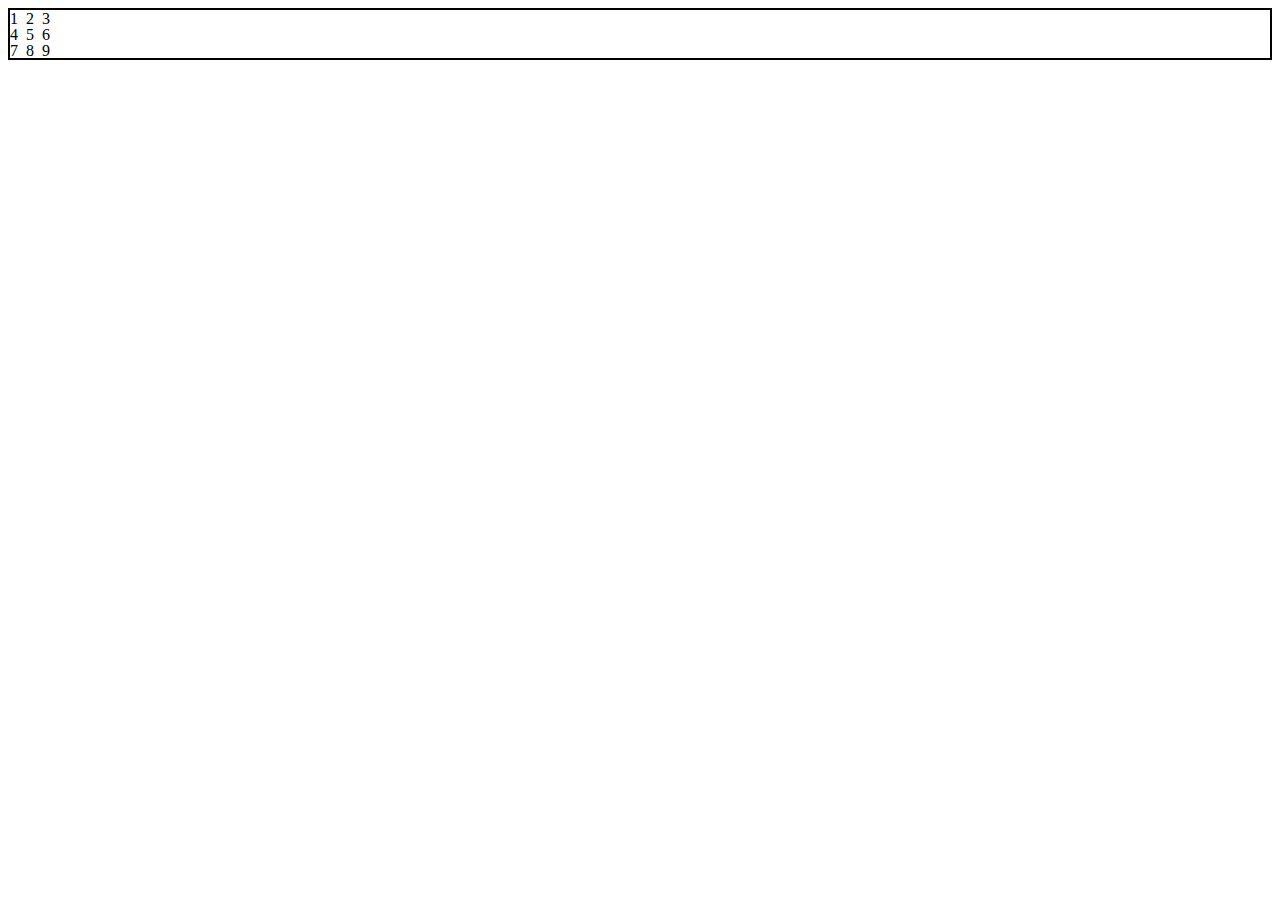
==== index.html @ ad8ee5bc "Project 1 TTT" ====
<!DOCTYPE html>
<html lang="en">
<head>

    <meta charset="UTF-8">
    <meta http-equiv="X-UA-Compatible" content="IE=edge">
    <meta name="viewport" content="width=device-width, initial-scale=1.0">
    <title>Document</title>
</head>
<!-- <link rel="stylesheet" href="style.css"> -->
<style>
.gridwrapper {
    display: grid;
    grid-template-columns: 1pc 1pc 1pc;
    grid-template-rows: 1pc 1pc 1pc;
    border: 2px solid black

}


</style>
<body>
    <div class = "gridwrapper">
        <div class = ""
        <div>1</div>
        <div>2</div>
        <div>3</div>
        <div>4</div>
        <div>5</div>
        <div>6</div>
        <div>7</div>
        <div>8</div>
        <div>9</div>
    </div>
</body>
<script src="app.js"></script>
</html>
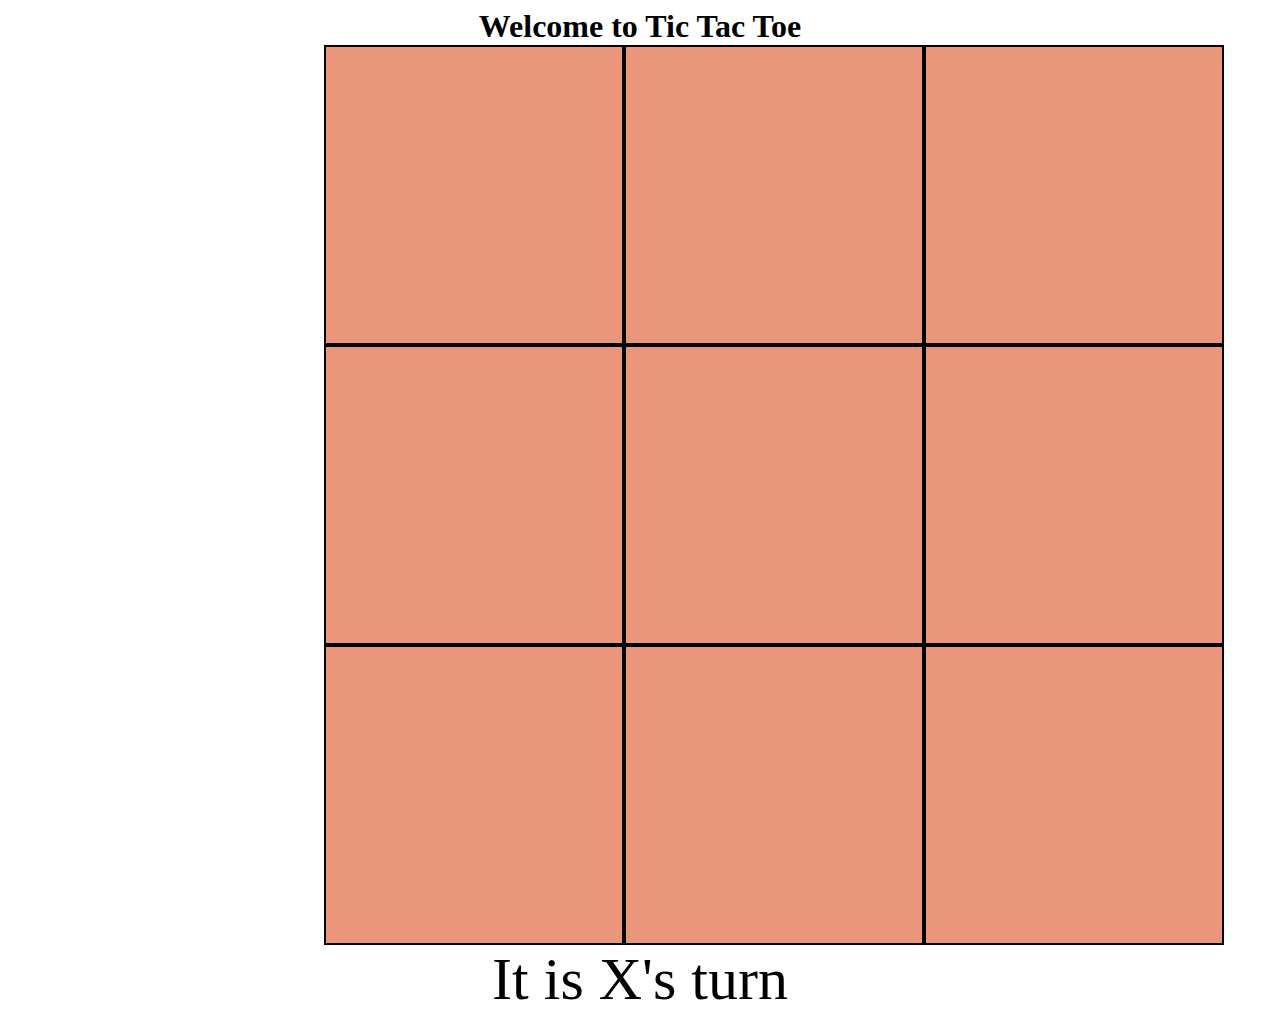
==== commit 516e7962: "Found win and draw condition but need to finish game once won" ====
--- a/index.html
+++ b/index.html
@@ -9,28 +9,92 @@
 </head>
 <!-- <link rel="stylesheet" href="style.css"> -->
 <style>
+
+* {
+    box-sizing: border-box;
+}
+
+h1, h2, h3, h4{
+    margin: 0;
+    padding: 0;
+}
+
+.header {
+    margin-top: 400px;
+}
+
+h1 {
+    text-align: center;
+}
+
 .gridwrapper {
+    width: 50%;
+    margin: 0 auto;
+}
+
+.boardwrapper {
     display: grid;
-    grid-template-columns: 1pc 1pc 1pc;
-    grid-template-rows: 1pc 1pc 1pc;
-    border: 2px solid black
+    grid-template-columns: auto auto auto;
+    grid-template-rows: auto auto auto;
+}
 
+.button {
+    background-color: darksalmon;
+    height: 300px;
+    width: 300px;
+    border: 2px solid black;
+    text-align: center;
+    font-size: 250px;
+}
+
+.input {
+    font-size: 30px;
+    text-align: center;
+}
+
+.turnbanner {
+    text-align: center;
+    font-size: 60px;
+}
+
+.xturn {
+    background-color: red;
+    height: 300px;
+    width: 300px;
+    border: 2px solid black;
+    text-align: center;
+    font-size: 250px;
 }
 
 
+.oturn {
+    background-color: green;
+    height: 300px;
+    width: 300px;
+    border: 2px solid black;
+    text-align: center;
+    font-size: 250px;
+}
+
 </style>
 <body>
+    <header><h1>Welcome to Tic Tac Toe</h1></header>
+
     <div class = "gridwrapper">
-        <div class = ""
-        <div>1</div>
-        <div>2</div>
-        <div>3</div>
-        <div>4</div>
-        <div>5</div>
-        <div>6</div>
-        <div>7</div>
-        <div>8</div>
-        <div>9</div>
+        <div class = "boardwrapper">
+            <div class = "button"></div>
+            <div class = "button"></div>
+            <div class = "button"></div>
+            <div class = "button"></div>
+            <div class = "button"></div>
+            <div class = "button"></div>
+            <div class = "button"></div>
+            <div class = "button"></div>
+            <div class = "button"></div>
+
+
+        </div>
+        <div class="turnbanner">It is X's turn</div>
     </div>
 </body>
 <script src="app.js"></script>
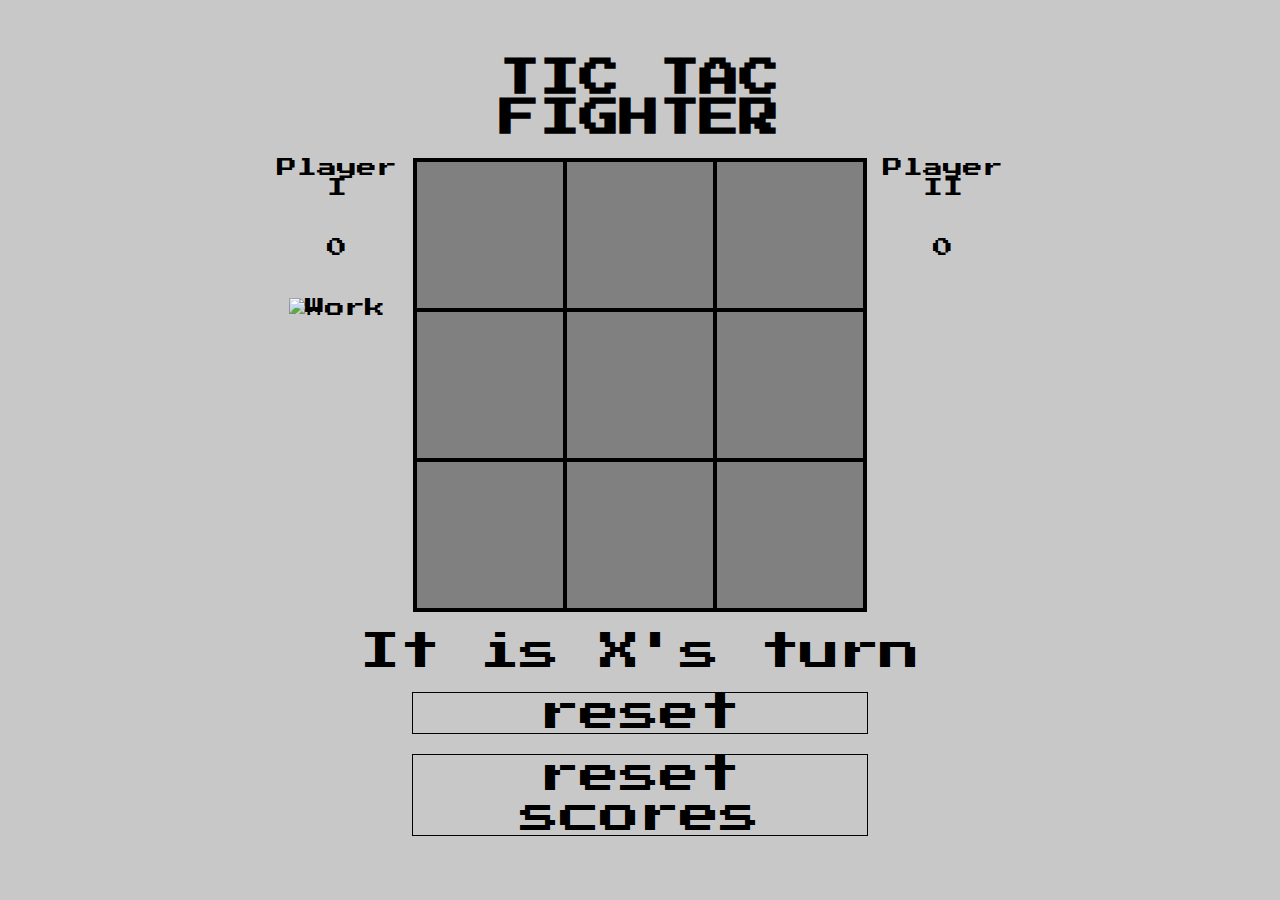
==== commit c5a75333: "Added characters" ====
--- a/index.html
+++ b/index.html
@@ -1,16 +1,22 @@
 <!DOCTYPE html>
 <html lang="en">
 <head>
-
+    <link
+    rel="stylesheet"
+    href="https://cdnjs.cloudflare.com/ajax/libs/animate.css/4.1.1/animate.min.css"
+    />
+    <link rel="preconnect" href="https://fonts.googleapis.com">
+    <link rel="preconnect" href="https://fonts.gstatic.com" crossorigin>
+    <link href="https://fonts.googleapis.com/css2?family=Courgette&family=Press+Start+2P&display=swap" rel="stylesheet">
     <meta charset="UTF-8">
     <meta http-equiv="X-UA-Compatible" content="IE=edge">
     <meta name="viewport" content="width=device-width, initial-scale=1.0">
     <title>Document</title>
 </head>
-<!-- <link rel="stylesheet" href="style.css"> -->
-<style>
+<link rel="stylesheet" href="style.css">
+<!-- <style>
 
-* {
+/* * {
     box-sizing: border-box;
 }
 
@@ -18,83 +24,141 @@
     margin: 0;
     padding: 0;
 }
-
+body {
+    font-family: 'Press Start 2P', cursive;
+    background-color:rgb(200, 200, 200);
+}
+h1 {
+    font-size: 40px;
+    margin: 20px auto;
+}
+.emptytopspace {
+    height: 50px;
+}
 .header {
-    margin-top: 400px;
+    width: 100%;
 }
 
 h1 {
     text-align: center;
+    width: 50%;
+    margin: 20px auto;
+}
+
+.gamescreen {
+    display: grid;
+    grid-template-columns: auto auto auto;
+}
+.leftgamescreen {
+    text-align: right;
 }
 
 .gridwrapper {
-    width: 50%;
+    width: 60%;
     margin: 0 auto;
 }
 
+.rightgamescreen {
+    text-align: left;
+}
 .boardwrapper {
     display: grid;
-    grid-template-columns: auto auto auto;
-    grid-template-rows: auto auto auto;
+    grid-template-columns: 1fr 1fr 1fr;
+    grid-template-rows: 1fr 1fr 1fr;
+    width: fit-content;
+    margin: 0 auto;
+    border: 2px solid black;
 }
 
 .button {
-    background-color: darksalmon;
-    height: 300px;
-    width: 300px;
+    background-color: grey;
+    height: 150px;
+    width: 150px;
     border: 2px solid black;
-    text-align: center;
-    font-size: 250px;
-}
-
-.input {
-    font-size: 30px;
-    text-align: center;
+    text-align: center;    
 }
 
 .turnbanner {
     text-align: center;
-    font-size: 60px;
+    font-size: 40px;
+    margin: 20px auto;
 }
 
 .xturn {
     background-color: red;
-    height: 300px;
-    width: 300px;
+    height: 150px;
+    width: 100%;
     border: 2px solid black;
     text-align: center;
-    font-size: 250px;
+    font-size: 110px;
+    cursor: pointer;
 }
 
 
 .oturn {
     background-color: green;
-    height: 300px;
-    width: 300px;
+    height: 150px;
+    width: 150px;
     border: 2px solid black;
     text-align: center;
-    font-size: 250px;
+    font-size: 110px;
+    cursor: pointer;
 }
 
-</style>
-<body>
-    <header><h1>Welcome to Tic Tac Toe</h1></header>
-
-    <div class = "gridwrapper">
-        <div class = "boardwrapper">
-            <div class = "button"></div>
-            <div class = "button"></div>
-            <div class = "button"></div>
-            <div class = "button"></div>
-            <div class = "button"></div>
-            <div class = "button"></div>
-            <div class = "button"></div>
-            <div class = "button"></div>
-            <div class = "button"></div>
+.resetButton {
+    text-align: center;
+    font-size: 40px;
+    margin: 20px auto;
+    border: 1px solid black;
+    width: 60%;
+} */
 
 
+</style> -->
+<body>
+    
+    <div class = "gridwrapper">
+        <div class="emptytopspace"></div>
+        <header><h1 class="animate__animated animate__bounce">TIC TAC FIGHTER</h1></header>
+        <div class ="gamescreen">
+
+            <div class="leftgamescreen">
+                <div class="playerone">Player I</div>
+                <!-- <input type="text"> -->
+                <div class="padding"></div>
+                <div class="xscore">0</div>
+                <div class="padding"></div>
+                <div class="winanimationp1"></div>
+                <img class="ryustance" src="https://www.fightersgeneration.com/characters3/ryu-ts-stance.gif" alt="Work">
+            </div>
+                
+
+                <div class = "boardwrapper">
+                    <div class = "button"></div>
+                    <div class = "button"></div>
+                    <div class = "button"></div>
+                    <div class = "button"></div>
+                    <div class = "button"></div>
+                    <div class = "button"></div>
+                    <div class = "button"></div>
+                    <div class = "button"></div>
+                    <div class = "button"></div>
+                </div>
+
+            <div class="rightgamescreen">
+                <div class="playertwo">Player II</div>
+                <!-- <input type="text"> -->
+                <div class="padding"></div>
+                <div class="oscore">0</div>
+                <div class="padding"></div>
+                <div class="winanimationp2"></div>
+                <img class="stance" src="https://media4.giphy.com/media/1EUYUXmNtqXvMflSUa/giphy.gif?cid=790b7611ccc03c9ca72821f1229202e6be5d02c6729893e4&rid=giphy.gif&ct=s" alt="">
+
+            </div>
         </div>
         <div class="turnbanner">It is X's turn</div>
+        <div class="resetButton">reset</div>
+        <div class="resetscores">reset scores</div>
     </div>
 </body>
 <script src="app.js"></script>
--- a/style.css
+++ b/style.css
@@ -0,0 +1,110 @@
+* {
+    box-sizing: border-box;
+}
+
+h1, h2, h3, h4{
+    margin: 0;
+    padding: 0;
+}
+body {
+    font-family: 'Press Start 2P', cursive;
+    background-color:rgb(200, 200, 200);
+}
+h1 {
+    font-size: 40px;
+    margin: 20px auto;
+}
+.emptytopspace {
+    height: 30px;
+}
+.header {
+    width: 100%;
+}
+
+h1 {
+    text-align: center;
+    width: 50%;
+    margin: 20px auto;
+}
+
+.gamescreen {
+    display: grid;
+    grid-template-columns: 1fr 1fr 1fr;
+}
+.leftgamescreen {
+    text-align: center;
+    font-size: 20px;
+}
+
+.gridwrapper {
+    width: 60%;
+    margin: 0 auto;
+}
+
+.rightgamescreen {
+    text-align: center;
+    font-size: 20px;
+}
+.boardwrapper {
+    display: grid;
+    grid-template-columns: 1fr 1fr 1fr;
+    grid-template-rows: 1fr 1fr 1fr;
+    width: fit-content;
+    margin: 0 auto;
+    border: 2px solid black;
+}
+
+.button {
+    background-color: grey;
+    height: 150px;
+    width: 150px;
+    border: 2px solid black;
+    text-align: center;    
+}
+
+.turnbanner {
+    text-align: center;
+    font-size: 40px;
+    margin: 20px auto;
+}
+
+.xturn {
+    background-color: snow;
+    height: 150px;
+    width: 150px;
+    border: 2px solid black;
+    text-align: center;
+    font-size: 110px;
+    cursor: pointer;
+}
+
+
+.oturn {
+    background-color: red;
+    height: 150px;
+    width: 150px;
+    border: 2px solid black;
+    text-align: center;
+    font-size: 110px;
+    cursor: pointer;
+}
+
+.resetButton {
+    text-align: center;
+    font-size: 40px;
+    margin: 20px auto;
+    border: 1px solid black;
+    width: 60%;
+}
+
+.resetscores {
+    text-align: center;
+    font-size: 40px;
+    margin: 20px auto;
+    border: 1px solid black;
+    width: 60%; 
+}
+
+.padding {
+    padding: 20px;
+}
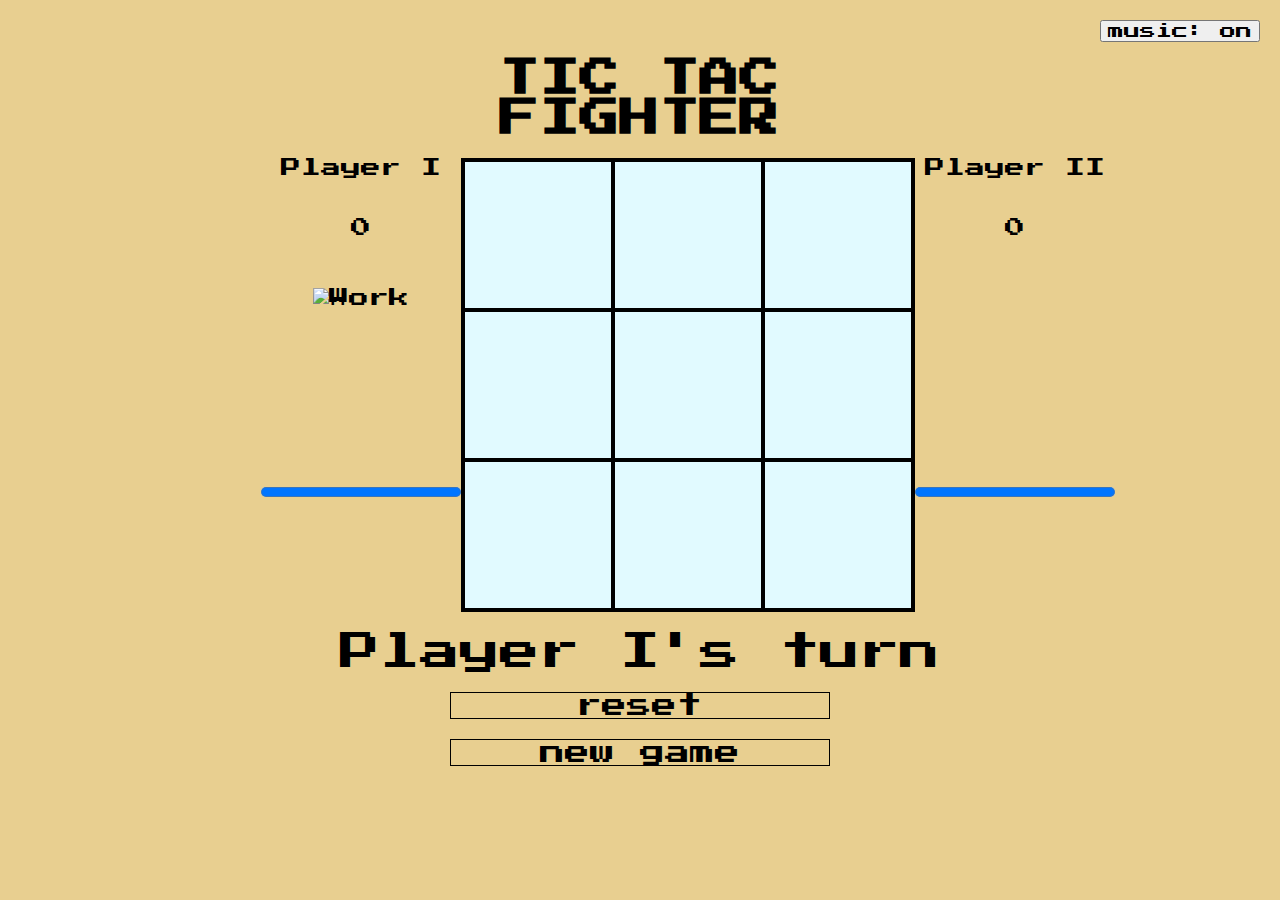
==== commit 9361df1a: "Not sure if i added stuff" ====
--- a/index.html
+++ b/index.html
@@ -11,7 +11,8 @@
     <meta charset="UTF-8">
     <meta http-equiv="X-UA-Compatible" content="IE=edge">
     <meta name="viewport" content="width=device-width, initial-scale=1.0">
-    <title>Document</title>
+    <title>Tic Tac Fighter</title>
+    <link href="favicon.ico" rel="shortcut icon" type="image/x-icon" />
 </head>
 <link rel="stylesheet" href="style.css">
 <!-- <style>
@@ -116,20 +117,24 @@
 
 </style> -->
 <body>
-    
     <div class = "gridwrapper">
         <div class="emptytopspace"></div>
         <header><h1 class="animate__animated animate__bounce">TIC TAC FIGHTER</h1></header>
         <div class ="gamescreen">
 
             <div class="leftgamescreen">
-                <div class="playerone">Player I</div>
-                <!-- <input type="text"> -->
-                <div class="padding"></div>
-                <div class="xscore">0</div>
-                <div class="padding"></div>
-                <div class="winanimationp1"></div>
-                <img class="ryustance" src="https://www.fightersgeneration.com/characters3/ryu-ts-stance.gif" alt="Work">
+                <div class="leftrow1">
+                    <div class="playerone">Player I</div>
+                    <!-- <input type="text"> -->
+                    <div class="padding"></div>
+                    <div class="xscore">0</div>
+                    <div class="padding"></div>
+                </div>
+                <div class="winanimationp1">
+                    <img class="ryustance" src="https://www.fightersgeneration.com/characters3/ryu-ts-stance.gif" alt="Work">
+
+              </div>
+                <progress id="ryuhealth" value="100" max="100"></progress>
             </div>
                 
 
@@ -146,20 +151,26 @@
                 </div>
 
             <div class="rightgamescreen">
-                <div class="playertwo">Player II</div>
-                <!-- <input type="text"> -->
-                <div class="padding"></div>
-                <div class="oscore">0</div>
-                <div class="padding"></div>
-                <div class="winanimationp2"></div>
-                <img class="stance" src="https://media4.giphy.com/media/1EUYUXmNtqXvMflSUa/giphy.gif?cid=790b7611ccc03c9ca72821f1229202e6be5d02c6729893e4&rid=giphy.gif&ct=s" alt="">
+                <div class="rightrow2">
+                    <div class="playertwo">Player II</div>
+                    <!-- <input type="text"> -->
+                    <div class="padding"></div>
+                    <div class="oscore">0</div>
+                    <div class="padding"></div>
+                </div>
+                <div class="winanimationp2">
+                    <img class="stance" src="https://media4.giphy.com/media/1EUYUXmNtqXvMflSUa/giphy.gif?cid=790b7611ccc03c9ca72821f1229202e6be5d02c6729893e4&rid=giphy.gif&ct=s" alt="">
+                    
+                </div>
+                <progress id="kenhealth" value="100" max="100"></progress>
 
             </div>
         </div>
         <div class="turnbanner">It is X's turn</div>
-        <div class="resetButton">reset</div>
-        <div class="resetscores">reset scores</div>
+        <div class="resetButton animate__heartBeat">reset</div>
+        <div class="resetscores" >new game</div>
     </div>
+    <button class="musicbutton">music: on</button>
 </body>
 <script src="app.js"></script>
-</html>+</html>
--- a/style.css
+++ b/style.css
@@ -6,9 +6,24 @@
     margin: 0;
     padding: 0;
 }
+
+.musicbutton {
+    position: absolute;
+    top: 20px;
+    right: 20px;
+    font-family: 'Press Start 2P', cursive;
+    font-size: 16px;
+
+}
 body {
     font-family: 'Press Start 2P', cursive;
-    background-color:rgb(200, 200, 200);
+    background-color:rgb(232, 207, 144);
+    background-image: url(https://i.imgur.com/WLigWwO.jpg);
+    background-size: cover;
+    background-repeat: no-repeat;
+    user-select : none
+
+
 }
 h1 {
     font-size: 40px;
@@ -32,8 +47,11 @@
     grid-template-columns: 1fr 1fr 1fr;
 }
 .leftgamescreen {
+    display: grid;
+    grid-template-rows: 1fr 1.5fr 1fr;
     text-align: center;
     font-size: 20px;
+
 }
 
 .gridwrapper {
@@ -42,6 +60,8 @@
 }
 
 .rightgamescreen {
+    display: grid;
+    grid-template-rows: 1fr 1.5fr 1fr;
     text-align: center;
     font-size: 20px;
 }
@@ -55,13 +75,13 @@
 }
 
 .button {
-    background-color: grey;
+    background-color: rgb(225, 250, 255);
     height: 150px;
     width: 150px;
-    border: 2px solid black;
+    border: 2px solid rgb(0, 0, 0);
     text-align: center;    
+    padding: 20px;
 }
-
 .turnbanner {
     text-align: center;
     font-size: 40px;
@@ -69,12 +89,12 @@
 }
 
 .xturn {
-    background-color: snow;
+    background-color: rgb(246, 249, 255);
     height: 150px;
     width: 150px;
     border: 2px solid black;
     text-align: center;
-    font-size: 110px;
+    font-size: 120px;
     cursor: pointer;
 }
 
@@ -85,26 +105,50 @@
     width: 150px;
     border: 2px solid black;
     text-align: center;
-    font-size: 110px;
+    font-size: 120px;
     cursor: pointer;
 }
 
 .resetButton {
     text-align: center;
-    font-size: 40px;
+    font-size: 25px;
     margin: 20px auto;
     border: 1px solid black;
-    width: 60%;
+    width: 50%;
+    cursor: pointer;
+    
 }
 
 .resetscores {
     text-align: center;
-    font-size: 40px;
+    font-size: 25px;
     margin: 20px auto;
     border: 1px solid black;
-    width: 60%; 
+    width: 50%; 
+    cursor: pointer;
+
 }
 
 .padding {
     padding: 20px;
 }
+
+.ryuhealth {
+    display: block;
+    transition: all 300ms linear;
+}
+
+progress {
+    display: block;
+    margin: 0 auto;
+    text-align: center;
+    transition: all 300ms linear;
+}
+
+.playerone {
+    cursor: pointer;
+}
+
+.playertwo {
+    cursor: pointer;
+}